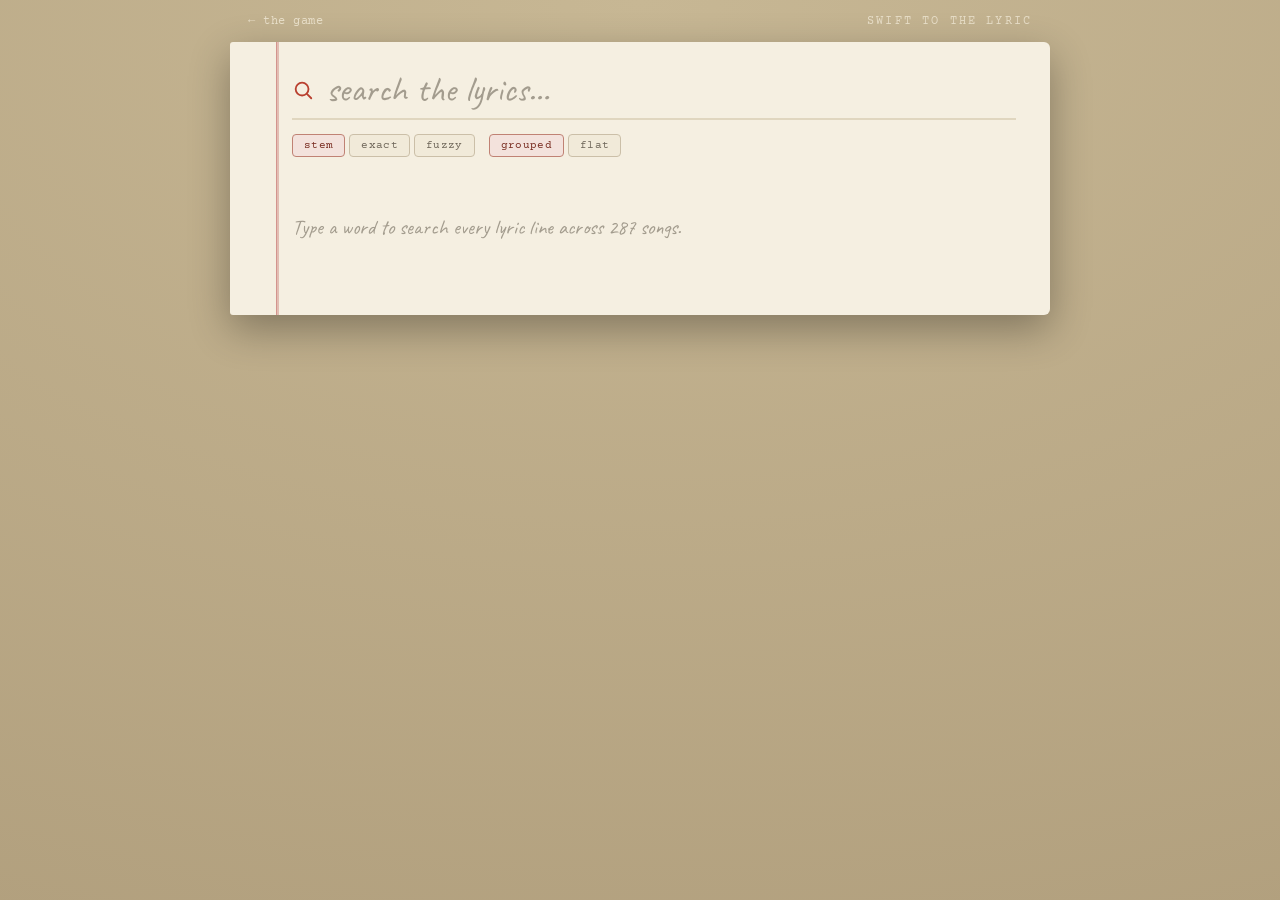
==== search/index.html @ c297f7ea "Add the Swift To The Lyric searcher (Phase 1 MVP) at /search A new searcher page at /search/ that re" ====
<!DOCTYPE html>
<html lang="en">
<head>
<meta charset="UTF-8" />
<meta name="viewport" content="width=device-width, initial-scale=1.0" />
<title>Swift To The Lyric — search Taylor Swift lyrics</title>
<meta name="description" content="Search every line of Taylor Swift's lyrics. Type a word to see every song it appears in, with the section and line number. Works offline, no tracking." />
<meta name="theme-color" content="#f5efe1" />
<link rel="preconnect" href="https://fonts.googleapis.com" />
<link rel="preconnect" href="https://fonts.gstatic.com" crossorigin />
<link href="https://fonts.googleapis.com/css2?family=Caveat:wght@400;500;600;700&family=Courier+Prime:ital,wght@0,400;0,700;1,400&display=swap" rel="stylesheet" />
<link rel="stylesheet" href="search.css" />
</head>
<body>
<header class="sx-top">
  <a class="sx-back" href="../index.html">&larr; the game</a>
  <span class="sx-mark">SWIFT TO THE LYRIC</span>
</header>

<main class="sx-page">
  <div class="sx-search">
    <svg viewBox="0 0 24 24" fill="none" stroke="currentColor" stroke-width="2" stroke-linecap="round" aria-hidden="true">
      <circle cx="11" cy="11" r="7" /><line x1="16.5" y1="16.5" x2="21" y2="21" />
    </svg>
    <input id="q" type="search" autocomplete="off" autocapitalize="off" spellcheck="false"
      placeholder="search the lyrics&hellip;" aria-label="Search Taylor Swift lyrics" />
  </div>

  <div class="sx-controls">
    <div class="sx-seg" role="group" aria-label="Match mode">
      <button type="button" data-mode="stem" title="Match the word and its forms (love, lover, loved)">stem</button>
      <button type="button" data-mode="exact" title="Match the exact word only">exact</button>
      <button type="button" data-mode="fuzzy" title="Tolerate typos and near-spellings">fuzzy</button>
    </div>
    <div class="sx-seg" role="group" aria-label="Result layout">
      <button type="button" data-view="grouped" title="Group hits by song">grouped</button>
      <button type="button" data-view="flat" title="One flat list of every matching line">flat</button>
    </div>
  </div>

  <div id="counter" class="sx-counter" aria-live="polite"></div>
  <div id="bar" class="sx-bar" aria-hidden="true"></div>
  <div id="results" class="sx-results"></div>
</main>

<script type="module" src="search.js"></script>
</body>
</html>
---- search/search.css ----
/* Swift To The Lyric — searcher styling. Self-contained: it mirrors the game's
   notebook tokens (paper / ink / rule / margin) and fonts (Caveat for creative text,
   Courier Prime for functional UI) without inheriting the whole game stylesheet. */
:root {
  --paper: #f5efe1;
  --paper-edge: #efe7d4;
  --ink: #2b2722;
  --ink-soft: #6f675a;
  --ink-faint: #a39c8e;
  --rule-line: #d6e1ea;          /* faint blue rule under a lyric line */
  --margin: rgba(178, 58, 58, 0.5);
  --pen: #b9402f;                /* red pen — the matched word */
  --desk: #b9a988;
  --hand: "Caveat", cursive;
  --type: "Courier Prime", "Courier New", monospace;
}

* { box-sizing: border-box; }
html, body { margin: 0; }
body {
  background: var(--desk);
  background-image: radial-gradient(140% 120% at 50% 0%, #c7b794 0%, #b09e7c 100%);
  color: var(--ink);
  font-family: var(--hand);
  min-height: 100vh;
  -webkit-font-smoothing: antialiased;
}

/* top bar */
.sx-top {
  max-width: 820px; margin: 0 auto; padding: 14px 18px 0;
  display: flex; align-items: center; justify-content: space-between;
}
.sx-back {
  font-family: var(--type); font-size: 12px; letter-spacing: .04em;
  color: #efe7d4; text-decoration: none; opacity: .85;
}
.sx-back:hover { opacity: 1; text-decoration: underline; }
.sx-mark { font-family: var(--type); font-size: 12px; letter-spacing: .18em; color: #efe7d4; opacity: .8; }

/* the page */
.sx-page {
  max-width: 820px; margin: 14px auto 90px; padding: 26px 34px 54px 62px;
  background-color: var(--paper);
  background-image: linear-gradient(to right, transparent 46px, var(--margin) 46px, var(--margin) 47px,
    rgba(178,58,58,.28) 47px, rgba(178,58,58,.28) 49px, transparent 49px);
  border-radius: 3px 6px 6px 3px;
  box-shadow: 0 14px 40px rgba(0,0,0,.32);
}

/* search field */
.sx-search { display: flex; align-items: center; gap: 12px; border-bottom: 2px solid #e0d6bf; padding-bottom: 6px; }
.sx-search svg { width: 22px; height: 22px; color: var(--pen); flex: none; }
#q {
  flex: 1; border: 0; background: transparent; outline: none;
  font-family: var(--hand); font-size: 36px; color: var(--ink); line-height: 1.1; padding: 2px 0;
}
#q::placeholder { color: var(--ink-faint); }

/* controls */
.sx-controls { display: flex; flex-wrap: wrap; gap: 14px; margin-top: 14px; align-items: center; }
.sx-seg { display: inline-flex; gap: 4px; }
.sx-seg button {
  font-family: var(--type); font-size: 11px; letter-spacing: .03em; color: var(--ink-soft);
  background: #f1ead9; border: 1px solid #cbbfa8; border-radius: 4px; padding: 4px 11px; cursor: pointer;
}
.sx-seg button:hover { border-color: var(--ink-soft); }
.sx-seg button.on { color: #7a2f24; border-color: #c08274; background: #f3e2dc; }

/* counter + album bar */
.sx-counter { font-family: var(--type); font-size: 13px; color: var(--ink-soft); margin-top: 18px; min-height: 17px; }
.sx-counter b { color: var(--ink); font-weight: 700; }
.sx-none b { color: var(--pen); }
.sx-bar { display: flex; height: 7px; border-radius: 3px; overflow: hidden; margin-top: 8px; }
.sx-bar:empty { display: none; }
.sx-bar span { min-width: 2px; }

.sx-hint { font-family: var(--hand); font-size: 21px; color: var(--ink-faint); margin-top: 22px; }

/* results — grouped by song */
.sx-results { margin-top: 12px; }
.sx-song { margin-top: 26px; }
.sx-song-head { display: flex; align-items: baseline; gap: 9px; border-bottom: 1px solid #e3d9c2; padding-bottom: 3px; }
.sx-dot { width: 9px; height: 9px; border-radius: 50%; background: var(--album); flex: none; align-self: center; }
.sx-song-title { font-family: var(--hand); font-size: 25px; color: var(--ink); line-height: 1.1; }
.sx-song-album { font-family: var(--type); font-size: 10px; letter-spacing: .08em; text-transform: uppercase; color: var(--ink-soft); }
.sx-song-count { font-family: var(--type); font-size: 10px; color: var(--ink-faint); margin-left: auto; }

/* a single hit */
.sx-hit { display: grid; grid-template-columns: 52px 1fr; gap: 10px; padding: 7px 0; }
.sx-ann { text-align: right; font-family: var(--type); padding-top: 5px; line-height: 1.5; }
.sx-sec { display: block; font-size: 10px; color: var(--ink-soft); }
.sx-ln { display: block; font-size: 10px; color: var(--pen); }
.sx-lines { border-bottom: 1px solid var(--rule-line); padding-bottom: 4px; }
.sx-main { font-family: var(--hand); font-size: 21px; color: var(--ink); line-height: 1.5; }
.sx-ctx { font-family: var(--hand); font-size: 16px; color: var(--ink-faint); line-height: 1.45; }
.sx-main mark { background: transparent; color: #1c1813; border-bottom: 2px solid var(--pen); padding: 0 1px; }

/* flat view */
.sx-flat .sx-hit-flat { grid-template-columns: 1fr; gap: 4px; padding: 10px 0; border-bottom: 1px solid #ece3cd; }
.sx-ann-flat { text-align: left; display: flex; flex-wrap: wrap; align-items: center; gap: 8px; padding-top: 0; }
.sx-ann-flat .sx-dot { align-self: center; }
.sx-flat-title { font-family: var(--hand); font-size: 19px; color: var(--ink); }
.sx-flat-album { font-family: var(--type); font-size: 10px; letter-spacing: .06em; text-transform: uppercase; color: var(--ink-soft); }
.sx-flat-loc { font-family: var(--type); font-size: 10px; color: var(--ink-faint); margin-left: auto; }
.sx-hit-flat .sx-lines { border-bottom: 0; }

@media (max-width: 560px) {
  .sx-page { padding: 22px 18px 40px 42px; background-image: linear-gradient(to right, transparent 28px, var(--margin) 28px, var(--margin) 29px, transparent 29px); }
  #q { font-size: 28px; }
  .sx-hit { grid-template-columns: 42px 1fr; gap: 7px; }
}
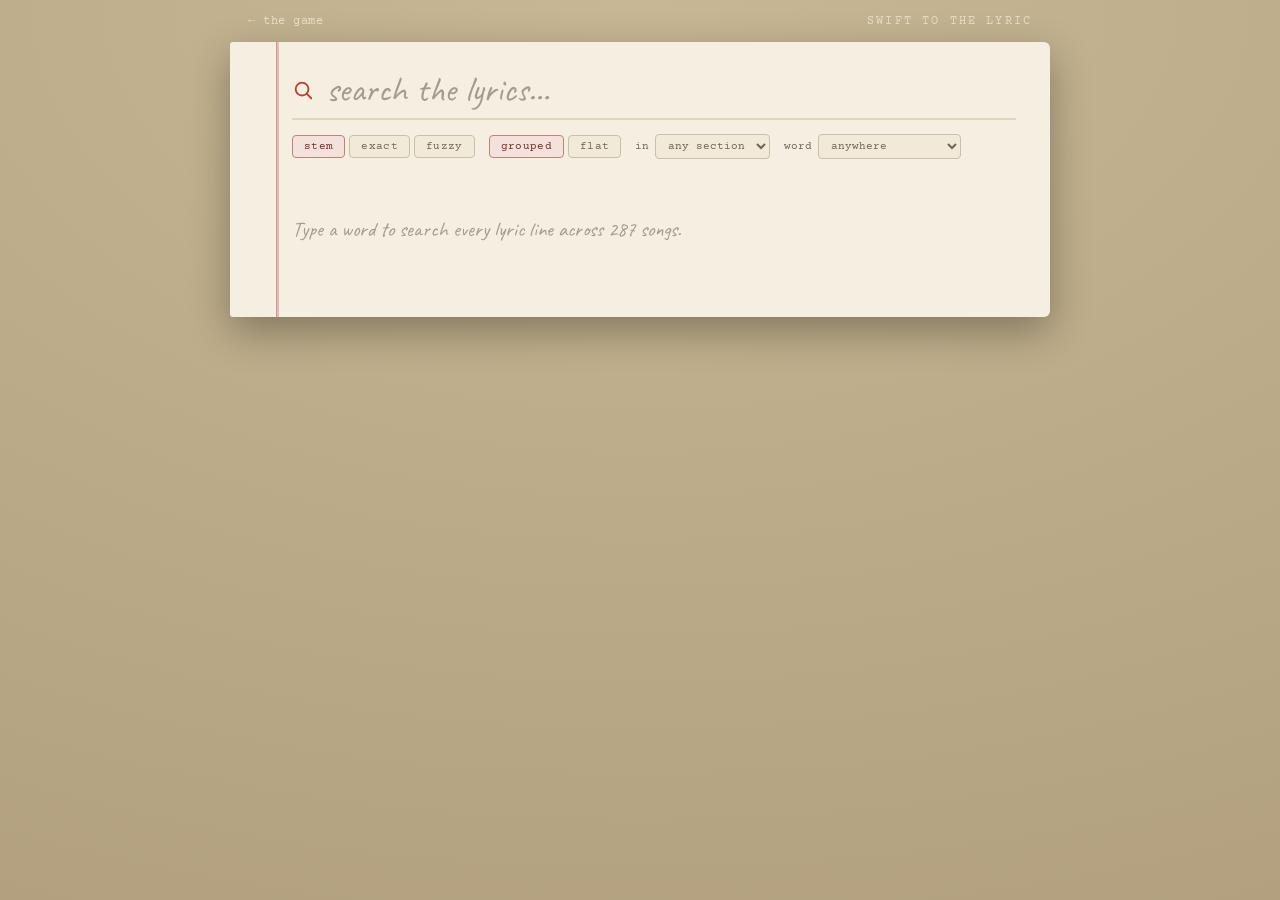
==== commit da7c7e43: "Phase 3: structural section + position search for the searcher Add the two structural filters a blob" ====
--- a/search/index.html
+++ b/search/index.html
@@ -36,6 +36,12 @@
       <button type="button" data-view="grouped" title="Group hits by song">grouped</button>
       <button type="button" data-view="flat" title="One flat list of every matching line">flat</button>
     </div>
+    <label class="sx-filter">in <select id="section" aria-label="Filter by section type"></select></label>
+    <label class="sx-filter">word <select id="pos" aria-label="Filter by where the word sits in the line">
+      <option value="any">anywhere</option>
+      <option value="start">starts the line</option>
+      <option value="end">ends the line</option>
+    </select></label>
   </div>
 
   <div id="counter" class="sx-counter" aria-live="polite"></div>
--- a/search/search.css
+++ b/search/search.css
@@ -66,6 +66,13 @@
 }
 .sx-seg button:hover { border-color: var(--ink-soft); }
 .sx-seg button.on { color: #7a2f24; border-color: #c08274; background: #f3e2dc; }
+.sx-filter { font-family: var(--type); font-size: 11px; color: var(--ink-soft); display: inline-flex; align-items: center; gap: 6px; }
+.sx-filter select {
+  font-family: var(--type); font-size: 11px; color: var(--ink-soft);
+  background: #f1ead9; border: 1px solid #cbbfa8; border-radius: 4px; padding: 4px 8px; cursor: pointer;
+}
+.sx-filter select:hover { border-color: var(--ink-soft); }
+.sx-filter select.active { color: #7a2f24; border-color: #c08274; background: #f3e2dc; }
 
 /* counter + album bar */
 .sx-counter { font-family: var(--type); font-size: 13px; color: var(--ink-soft); margin-top: 18px; min-height: 17px; }
@@ -77,27 +84,46 @@
 
 .sx-hint { font-family: var(--hand); font-size: 21px; color: var(--ink-faint); margin-top: 22px; }
 
-/* results — grouped by song */
-.sx-results { margin-top: 12px; }
-.sx-song { margin-top: 26px; }
-.sx-song-head { display: flex; align-items: baseline; gap: 9px; border-bottom: 1px solid #e3d9c2; padding-bottom: 3px; }
-.sx-dot { width: 9px; height: 9px; border-radius: 50%; background: var(--album); flex: none; align-self: center; }
-.sx-song-title { font-family: var(--hand); font-size: 25px; color: var(--ink); line-height: 1.1; }
-.sx-song-album { font-family: var(--type); font-size: 10px; letter-spacing: .08em; text-transform: uppercase; color: var(--ink-soft); }
+/* results — a binder divider per album, songs within */
+.sx-results { margin-top: 14px; }
+.sx-album {
+  position: relative; margin-top: 30px; padding: 2px 8px 12px;
+  background: color-mix(in srgb, var(--album) 5%, var(--paper));
+  border-radius: 0 4px 4px 0;
+}
+.sx-album-tab {
+  display: inline-flex; align-items: center;
+  margin: 0 0 6px -56px; padding: 3px 15px 4px 11px;
+  background: var(--paper-edge); border: 1px solid #ddd2bb; border-left: 5px solid var(--album);
+  border-radius: 0 6px 6px 0;
+}
+.sx-album-era { font-family: var(--hand); font-size: 22px; line-height: 1.05; color: color-mix(in srgb, var(--album) 78%, #2b2722); }
+.sx-song { margin-top: 16px; }
+.sx-song:first-of-type { margin-top: 4px; }
+.sx-song-head { display: flex; align-items: baseline; gap: 10px; padding-bottom: 2px;
+  border-bottom: 1px solid color-mix(in srgb, var(--album) 24%, #e3d9c2); }
+.sx-song-title { font-family: var(--hand); font-size: 23px; line-height: 1.1;
+  color: color-mix(in srgb, var(--album) 68%, var(--ink)); }
 .sx-song-count { font-family: var(--type); font-size: 10px; color: var(--ink-faint); margin-left: auto; }
 
-/* a single hit */
-.sx-hit { display: grid; grid-template-columns: 52px 1fr; gap: 10px; padding: 7px 0; }
-.sx-ann { text-align: right; font-family: var(--type); padding-top: 5px; line-height: 1.5; }
-.sx-sec { display: block; font-size: 10px; color: var(--ink-soft); }
-.sx-ln { display: block; font-size: 10px; color: var(--pen); }
-.sx-lines { border-bottom: 1px solid var(--rule-line); padding-bottom: 4px; }
-.sx-main { font-family: var(--hand); font-size: 21px; color: var(--ink); line-height: 1.5; }
+/* a single hit — section jotted in the margin (hand), line number in typewriter */
+.sx-hit { display: grid; grid-template-columns: 56px 1fr; gap: 10px; padding: 6px 0; }
+.sx-ann { text-align: right; padding-top: 4px; }
+.sx-sec { display: block; font-family: var(--hand); font-size: 14px; color: var(--ink-soft); line-height: 1.15; }
+.sx-ln { display: block; font-family: var(--type); font-size: 10px; color: var(--pen); margin-top: 1px; }
+.sx-lines { padding-bottom: 4px; }
+.sx-main { font-family: var(--hand); font-size: 21px; color: var(--ink); line-height: 1.55; }
 .sx-ctx { font-family: var(--hand); font-size: 16px; color: var(--ink-faint); line-height: 1.45; }
-.sx-main mark { background: transparent; color: #1c1813; border-bottom: 2px solid var(--pen); padding: 0 1px; }
+/* the matched word, circled in red pen (a hand-drawn ellipse stretched over the word) */
+.sx-main mark {
+  background: transparent; color: #1c1813; padding: 2px 7px; margin: 0 -2px;
+  background-image: url("data:image/svg+xml,%3Csvg xmlns='http://www.w3.org/2000/svg' viewBox='0 0 100 40' preserveAspectRatio='none'%3E%3Cpath d='M50 5 C78 4 95 12 93 21 C91 31 64 36 40 35 C16 34 4 26 6 17 C8 8 31 4 55 5 C77 6 92 12 88 19' fill='none' stroke='%23b9402f' stroke-width='2.4' stroke-linecap='round' opacity='0.85'/%3E%3C/svg%3E");
+  background-repeat: no-repeat; background-size: 100% 100%; background-position: center;
+}
 
 /* flat view */
 .sx-flat .sx-hit-flat { grid-template-columns: 1fr; gap: 4px; padding: 10px 0; border-bottom: 1px solid #ece3cd; }
+.sx-dot { width: 9px; height: 9px; border-radius: 50%; background: var(--album); flex: none; }
 .sx-ann-flat { text-align: left; display: flex; flex-wrap: wrap; align-items: center; gap: 8px; padding-top: 0; }
 .sx-ann-flat .sx-dot { align-self: center; }
 .sx-flat-title { font-family: var(--hand); font-size: 19px; color: var(--ink); }
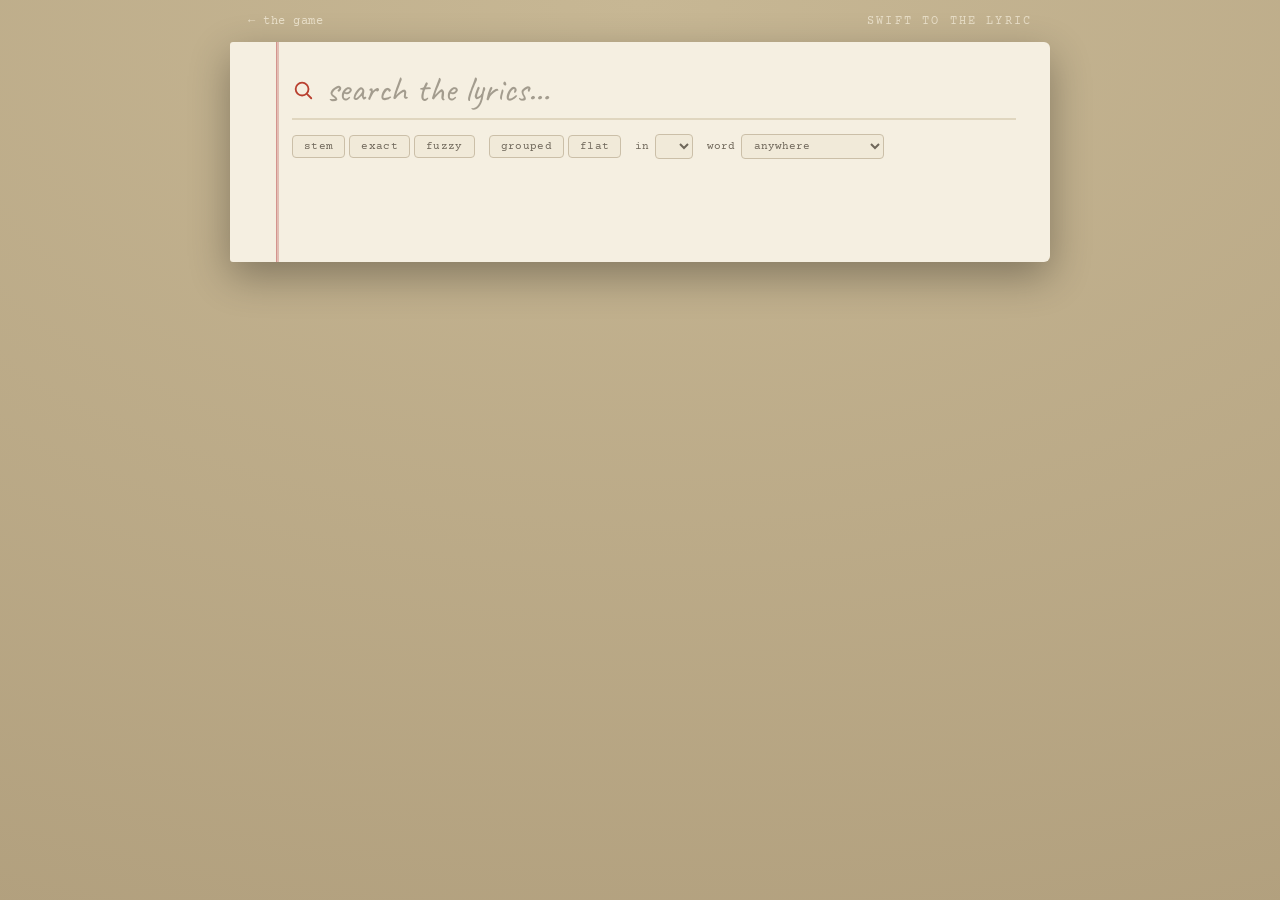
==== commit 277f724a: "Phase 5: concordance / word-stats readout in the searcher Below the album rainbow bar, show a readab" ====
--- a/search/index.html
+++ b/search/index.html
@@ -46,6 +46,7 @@
 
   <div id="counter" class="sx-counter" aria-live="polite"></div>
   <div id="bar" class="sx-bar" aria-hidden="true"></div>
+  <div id="concord" class="sx-concord" aria-live="polite"></div>
   <div id="results" class="sx-results"></div>
 </main>
 
--- a/search/search.css
+++ b/search/search.css
@@ -82,7 +82,48 @@
 .sx-bar:empty { display: none; }
 .sx-bar span { min-width: 2px; }
 
+/* concordance — the readable counterpart to the rainbow bar: where the word lives most,
+   how rare it is, and a labeled breakdown of the top albums */
+.sx-concord { margin-top: 9px; }
+.sx-concord:empty { display: none; }
+.sx-concord-line { font-family: var(--type); font-size: 12px; color: var(--ink-soft); }
+.sx-concord-line b { font-weight: 700; }
+.sx-rarity { color: var(--ink-faint); font-style: italic; }
+.sx-concord-legend { display: flex; flex-wrap: wrap; gap: 5px 14px; margin-top: 6px; }
+.sx-leg { font-family: var(--type); font-size: 11px; color: var(--ink-soft); display: inline-flex; align-items: center; gap: 6px; }
+.sx-leg-dot { width: 8px; height: 8px; border-radius: 50%; flex: none; }
+.sx-leg b { color: var(--ink); font-weight: 700; }
+.sx-leg-more { font-family: var(--type); font-size: 11px; color: var(--ink-faint); font-style: italic; }
+
+/* "play this word in the game" — a red-pen invitation tucked beside the counter */
+.sx-play {
+  font-family: var(--type); font-size: 11px; letter-spacing: .02em;
+  color: var(--pen); text-decoration: none; white-space: nowrap;
+  border-bottom: 1px dashed rgba(185, 64, 47, .45); padding-bottom: 1px; margin-left: 10px;
+}
+.sx-play:hover { color: #8f2e20; border-bottom-color: rgba(185, 64, 47, .9); }
+
 .sx-hint { font-family: var(--hand); font-size: 21px; color: var(--ink-faint); margin-top: 22px; }
+
+/* recent searches — a little jotted list shown before you start typing */
+.sx-recent { margin-top: 26px; max-width: 460px; }
+.sx-recent-head {
+  font-family: var(--type); font-size: 11px; letter-spacing: .06em; text-transform: uppercase;
+  color: var(--ink-faint); display: flex; align-items: baseline; gap: 10px;
+  border-bottom: 1px solid #e6dcc6; padding-bottom: 5px;
+}
+.sx-recent-clear {
+  font-family: var(--type); font-size: 10px; color: var(--ink-faint);
+  background: none; border: 0; cursor: pointer; padding: 0; margin-left: auto; text-transform: none;
+}
+.sx-recent-clear:hover { color: var(--pen); text-decoration: underline; }
+.sx-recent-list { display: flex; flex-wrap: wrap; gap: 8px 14px; margin-top: 12px; }
+.sx-recent-item {
+  font-family: var(--hand); font-size: 20px; line-height: 1; color: var(--ink-soft);
+  background: none; border: 0; cursor: pointer; padding: 2px 0;
+  border-bottom: 1.5px solid transparent;
+}
+.sx-recent-item:hover { color: var(--ink); border-bottom-color: var(--pen); }
 
 /* results — a binder divider per album, songs within */
 .sx-results { margin-top: 14px; }
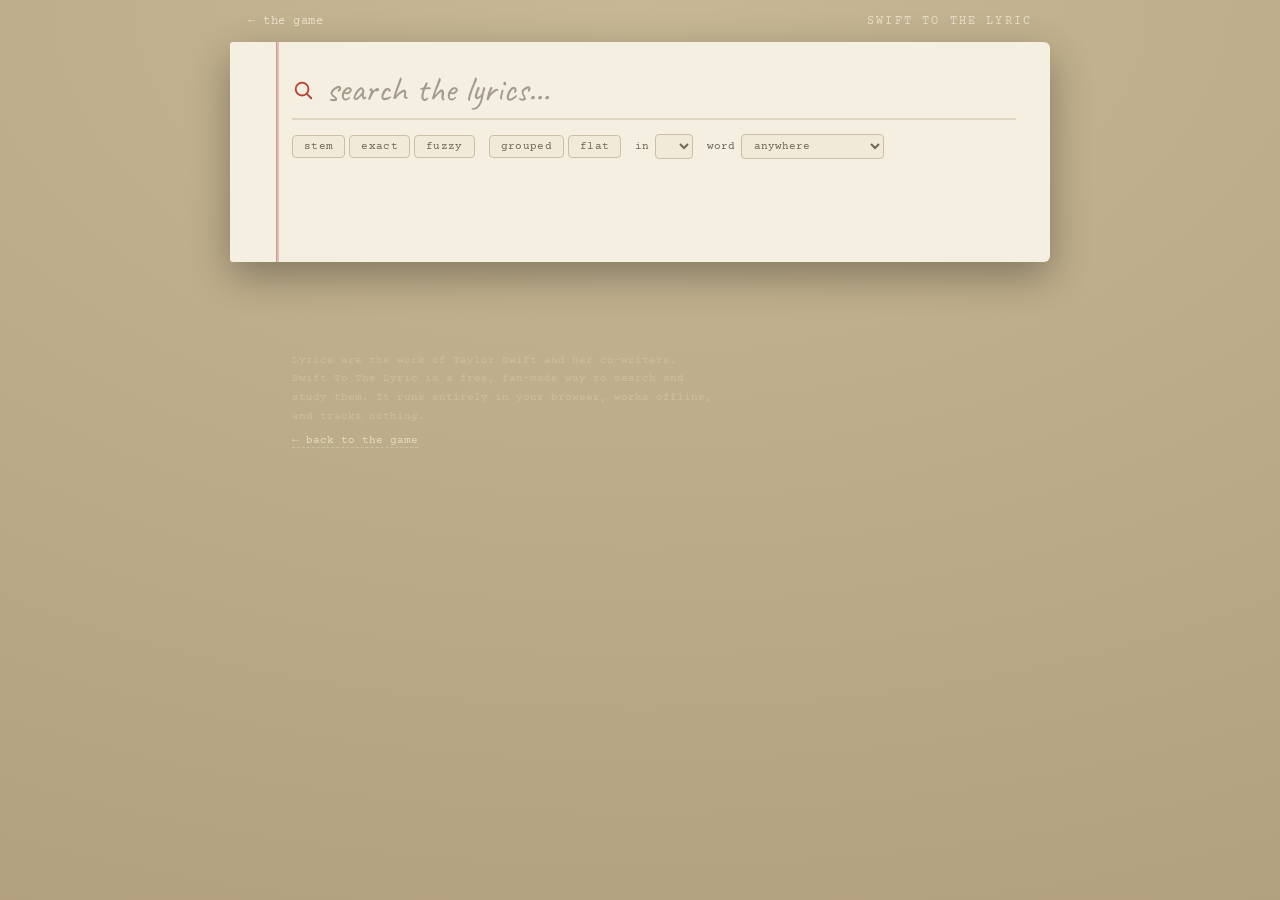
==== commit b3269f22: "Searcher: removable multi-term search chips (AND across terms) Type a word and press Enter (or comma" ====
--- a/search/index.html
+++ b/search/index.html
@@ -22,6 +22,7 @@
     <svg viewBox="0 0 24 24" fill="none" stroke="currentColor" stroke-width="2" stroke-linecap="round" aria-hidden="true">
       <circle cx="11" cy="11" r="7" /><line x1="16.5" y1="16.5" x2="21" y2="21" />
     </svg>
+    <span id="chips" class="sx-chips"></span>
     <input id="q" type="search" autocomplete="off" autocapitalize="off" spellcheck="false"
       placeholder="search the lyrics&hellip;" aria-label="Search Taylor Swift lyrics" />
   </div>
@@ -50,6 +51,13 @@
   <div id="results" class="sx-results"></div>
 </main>
 
+<footer class="sx-foot">
+  <p>Lyrics are the work of Taylor Swift and her co-writers. Swift To The Lyric is a free,
+     fan-made way to search and study them. It runs entirely in your browser, works offline,
+     and tracks nothing.</p>
+  <p><a href="../index.html">&larr; back to the game</a></p>
+</footer>
+
 <script type="module" src="search.js"></script>
 </body>
 </html>
--- a/search/search.css
+++ b/search/search.css
@@ -49,13 +49,24 @@
 }
 
 /* search field */
-.sx-search { display: flex; align-items: center; gap: 12px; border-bottom: 2px solid #e0d6bf; padding-bottom: 6px; }
+.sx-search { display: flex; flex-wrap: wrap; align-items: center; gap: 8px 12px; border-bottom: 2px solid #e0d6bf; padding-bottom: 6px; }
 .sx-search svg { width: 22px; height: 22px; color: var(--pen); flex: none; }
 #q {
-  flex: 1; border: 0; background: transparent; outline: none;
+  flex: 1; min-width: 140px; border: 0; background: transparent; outline: none;
   font-family: var(--hand); font-size: 36px; color: var(--ink); line-height: 1.1; padding: 2px 0;
 }
 #q::placeholder { color: var(--ink-faint); }
+
+/* committed search-term chips (AND-ed together) */
+.sx-chips { display: inline-flex; flex-wrap: wrap; gap: 6px; align-items: center; }
+.sx-chips:empty { display: none; }
+.sx-chip {
+  display: inline-flex; align-items: center; gap: 4px; white-space: nowrap;
+  font-family: var(--type); font-size: 14px; color: #7a2f24;
+  background: #f3e2dc; border: 1px solid #c08274; border-radius: 4px; padding: 3px 5px 3px 9px;
+}
+.sx-chip-x { font-family: var(--type); font-size: 15px; line-height: 1; color: #b9402f; background: none; border: 0; cursor: pointer; padding: 0 2px; }
+.sx-chip-x:hover { color: #8f2e20; }
 
 /* controls */
 .sx-controls { display: flex; flex-wrap: wrap; gap: 14px; margin-top: 14px; align-items: center; }
@@ -172,8 +183,18 @@
 .sx-flat-loc { font-family: var(--type); font-size: 10px; color: var(--ink-faint); margin-left: auto; }
 .sx-hit-flat .sx-lines { border-bottom: 0; }
 
+/* honest footer — copyright/about note, no tracking, offline */
+.sx-foot {
+  max-width: 820px; margin: 0 auto 60px; padding: 0 34px 0 62px;
+  font-family: var(--type); font-size: 11px; line-height: 1.7; color: #cdbf9f;
+}
+.sx-foot p { margin: 6px 0; max-width: 60ch; }
+.sx-foot a { color: #e6dcc1; text-decoration: none; border-bottom: 1px dashed rgba(230,220,193,.4); }
+.sx-foot a:hover { border-bottom-color: rgba(230,220,193,.85); }
+
 @media (max-width: 560px) {
   .sx-page { padding: 22px 18px 40px 42px; background-image: linear-gradient(to right, transparent 28px, var(--margin) 28px, var(--margin) 29px, transparent 29px); }
   #q { font-size: 28px; }
   .sx-hit { grid-template-columns: 42px 1fr; gap: 7px; }
-}
+  .sx-foot { padding: 0 18px 0 42px; }
+}
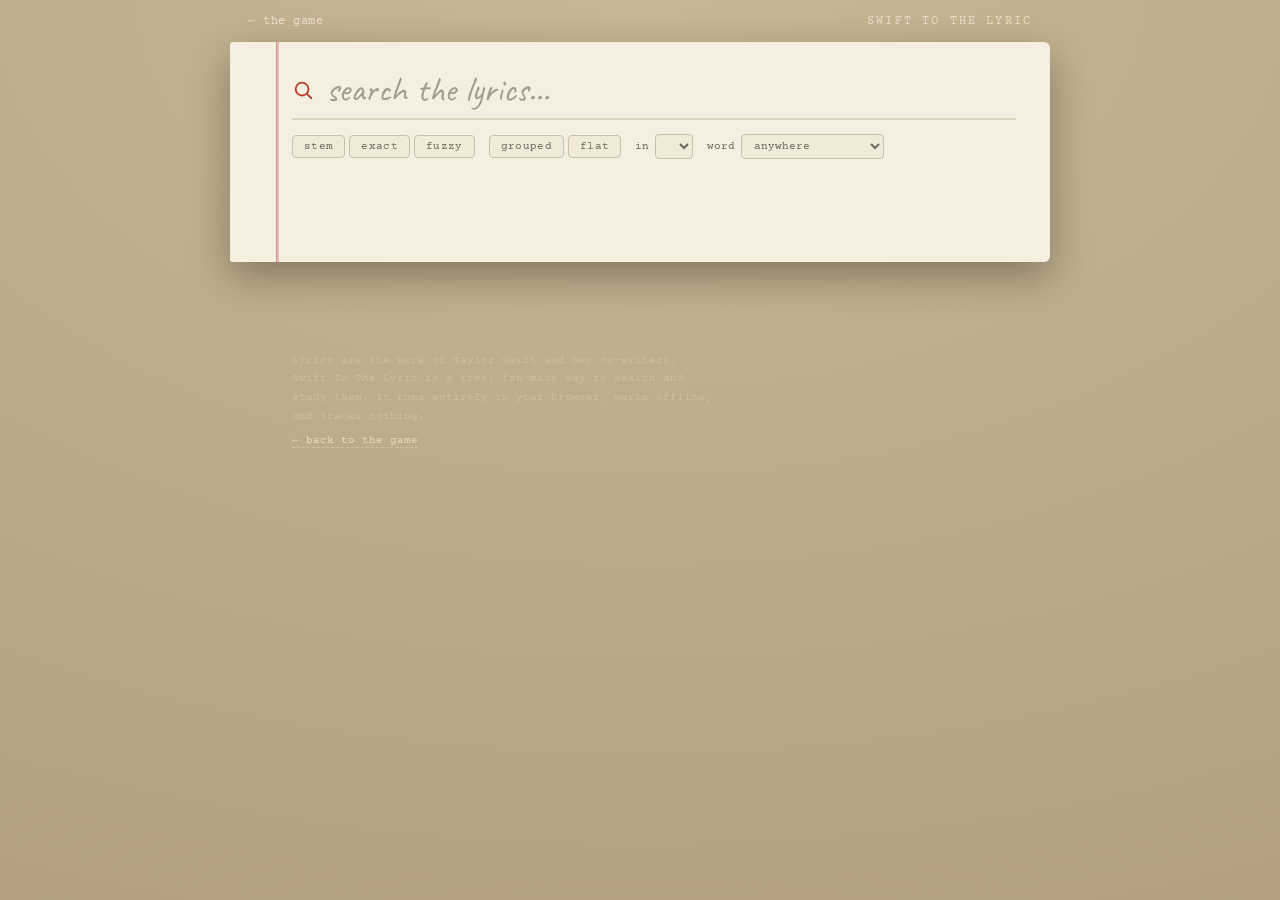
==== commit 8b63aaee: "Searcher: subtle era wash tied to the dominant album of a search The desk behind the notebook takes " ====
--- a/search/index.html
+++ b/search/index.html
@@ -12,6 +12,7 @@
 <link rel="stylesheet" href="search.css" />
 </head>
 <body>
+<div id="era" class="sx-era" aria-hidden="true"></div>
 <header class="sx-top">
   <a class="sx-back" href="../index.html">&larr; the game</a>
   <span class="sx-mark">SWIFT TO THE LYRIC</span>
--- a/search/search.css
+++ b/search/search.css
@@ -17,6 +17,16 @@
 
 * { box-sizing: border-box; }
 html, body { margin: 0; }
+
+/* Era wash: the desk subtly takes on the dominant album's colour for the current search,
+   a faint ambient tint behind the notebook (never over it). Sits below the static page
+   content (z-index:-1) so it only shows on the desk margins. */
+.sx-era {
+  position: fixed; inset: 0; z-index: -1; pointer-events: none;
+  background: radial-gradient(135% 105% at 50% -6%,
+    color-mix(in srgb, var(--era, transparent) 42%, transparent), transparent 58%);
+  transition: background 0.6s ease;
+}
 body {
   background: var(--desk);
   background-image: radial-gradient(140% 120% at 50% 0%, #c7b794 0%, #b09e7c 100%);
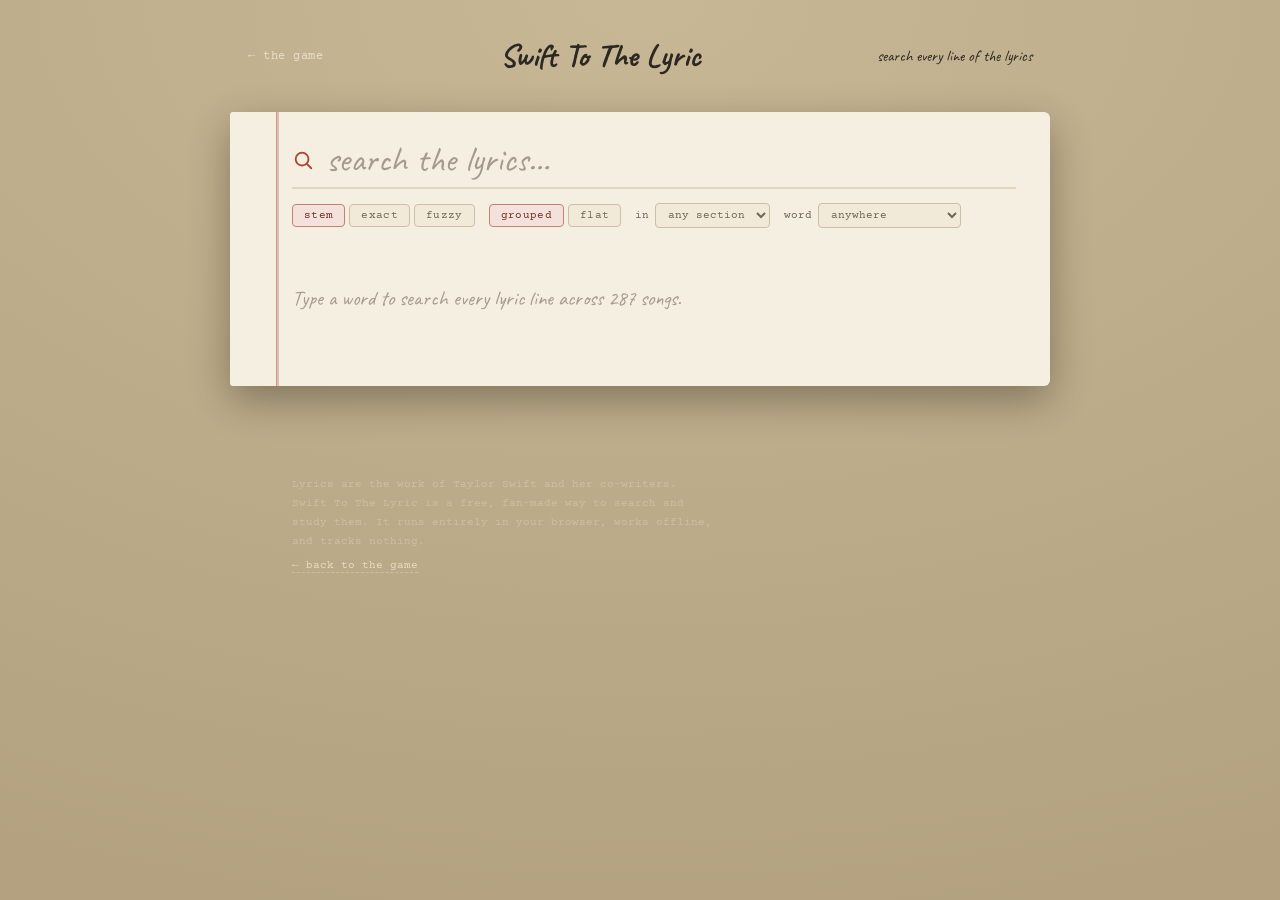
==== commit 39f08ab2: "Add a favicon for Swift To The Lyric (notebook tile with magnifier over a highlighted lyric)" ====
--- a/search/index.html
+++ b/search/index.html
@@ -6,6 +6,7 @@
 <title>Swift To The Lyric — search Taylor Swift lyrics</title>
 <meta name="description" content="Search every line of Taylor Swift's lyrics. Type a word to see every song it appears in, with the section and line number. Works offline, no tracking." />
 <meta name="theme-color" content="#f5efe1" />
+<link rel="icon" type="image/svg+xml" href="../icons/favicon-search.svg" />
 <link rel="preconnect" href="https://fonts.googleapis.com" />
 <link rel="preconnect" href="https://fonts.gstatic.com" crossorigin />
 <link href="https://fonts.googleapis.com/css2?family=Caveat:wght@400;500;600;700&family=Courier+Prime:ital,wght@0,400;0,700;1,400&display=swap" rel="stylesheet" />
@@ -15,7 +16,8 @@
 <div id="era" class="sx-era" aria-hidden="true"></div>
 <header class="sx-top">
   <a class="sx-back" href="../index.html">&larr; the game</a>
-  <span class="sx-mark">SWIFT TO THE LYRIC</span>
+  <h1 class="sx-title">Swift To The Lyric</h1>
+  <p class="sx-tagline">search every line of the lyrics</p>
 </header>
 
 <main class="sx-page">
@@ -52,6 +54,8 @@
   <div id="results" class="sx-results"></div>
 </main>
 
+<nav id="rail" class="sx-rail" aria-label="Jump to an album"></nav>
+
 <footer class="sx-foot">
   <p>Lyrics are the work of Taylor Swift and her co-writers. Swift To The Lyric is a free,
      fan-made way to search and study them. It runs entirely in your browser, works offline,
--- a/search/search.css
+++ b/search/search.css
@@ -193,6 +193,24 @@
 .sx-flat-loc { font-family: var(--type); font-size: 10px; color: var(--ink-faint); margin-left: auto; }
 .sx-hit-flat .sx-lines { border-bottom: 0; }
 
+/* right-edge album rail — binder index tabs out in the desk margin that jump to each
+   album's results block. Wide desktops only (needs the margin); grouped view only. */
+.sx-rail {
+  position: fixed; top: 50%; right: 12px; transform: translateY(-50%);
+  display: flex; flex-direction: column; gap: 4px; z-index: 5; max-height: 84vh; overflow-y: auto;
+}
+.sx-rail:empty { display: none; }
+.sx-rail button {
+  font-family: var(--type); font-size: 10px; letter-spacing: .02em; text-align: right;
+  color: var(--ink-soft); background: var(--paper-edge);
+  border: 1px solid #ddd2bb; border-right: 4px solid var(--al); border-radius: 6px 0 0 6px;
+  padding: 4px 9px 4px 11px; cursor: pointer; white-space: nowrap;
+  max-width: 156px; overflow: hidden; text-overflow: ellipsis; opacity: .82;
+  transition: opacity .15s ease, background .15s ease;
+}
+.sx-rail button:hover { opacity: 1; background: #fff8ec; }
+@media (max-width: 1180px) { .sx-rail { display: none; } }
+
 /* honest footer — copyright/about note, no tracking, offline */
 .sx-foot {
   max-width: 820px; margin: 0 auto 60px; padding: 0 34px 0 62px;
